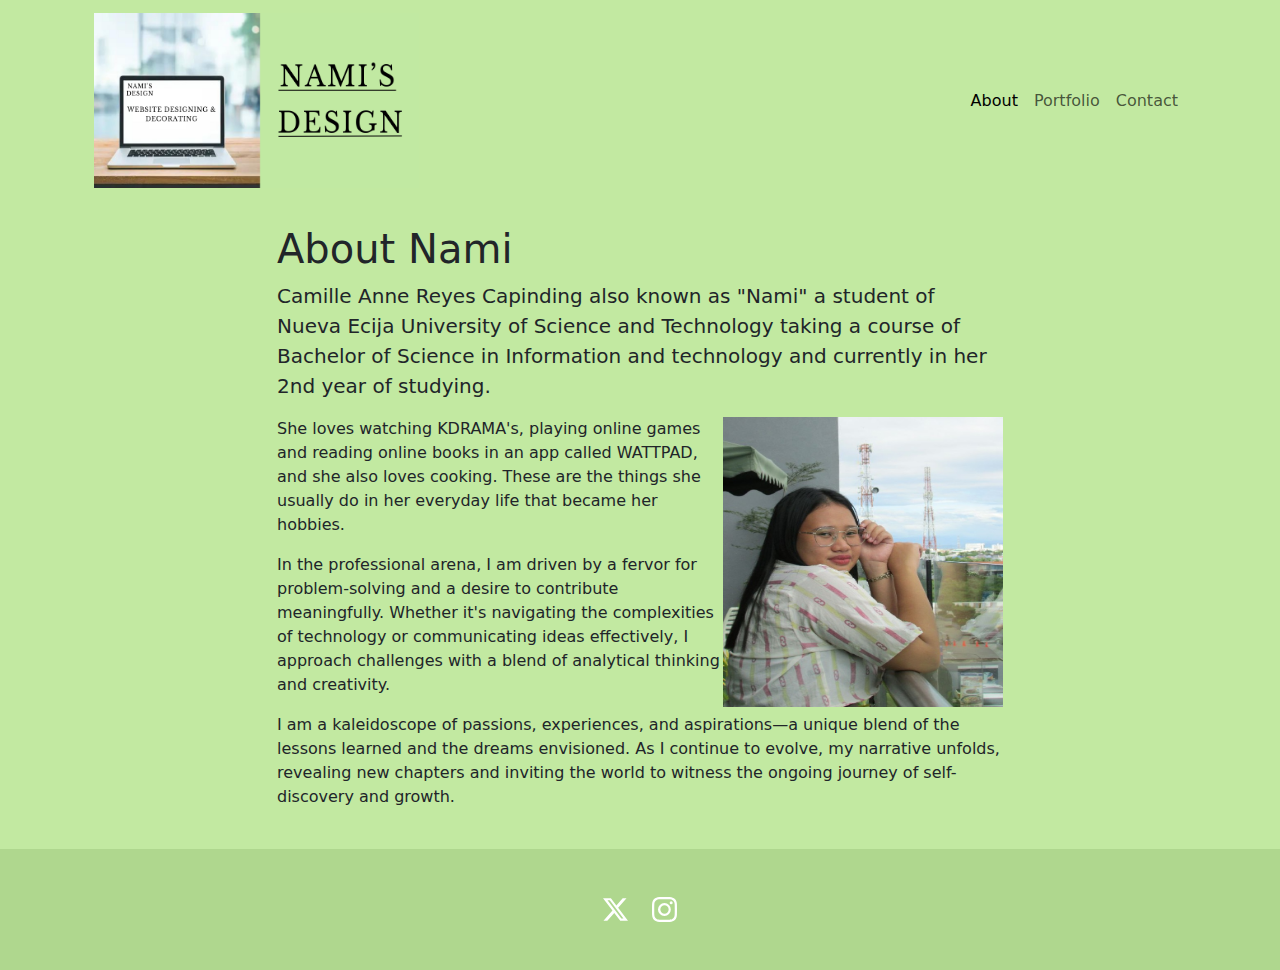
==== about.html @ 6096b685 "Add files via upload" ====
<!doctype html>
<html lang="en">
<head>
<!-- Required meta tags -->
<meta charset="utf-8">
<meta name="viewport" content="width=device-width, initial-scale=1">
<!-- Bootstrap CSS -->
<link href="https://cdn.jsdelivr.net/npm/bootstrap@5.3.2/dist/css/bootstrap.min.css" rel="stylesheet" integrity="sha384-T3c6CoIi6uLrA9TneNEoa7RxnatzjcDSCmG1MXxSR1GAsXEV/Dwwykc2MPK8M2HN" crossorigin="anonymous">
<link href="https://cdn.jsdelivr.net/npm/bootstrap@5.0.1/dist/css/bootstrap.min.css"
rel="stylesheet" integrity="sha384-
+0n0xVW2eSR5OomGNYDnhzAbDsOXxcvSN1TPprVMTNDbiYZCxYbOOl7+AMvyTG2x"
crossorigin="anonymous">
<link href="custom-starter.css" rel="stylesheet" >
<title>about | Nami's Designs</title>
</head>
<body>
<div class="container">
<nav class="navbar navbar-expand-lg navbar-light">
<div class="container">
<a class="navbar-brand" href="index.html">
<img src="capinding-title.jpg" width="325" height="175" alt="logo for Nami's Designs">
<span class="d-none">Nami's Designs</span>
</a>
<button
class="navbar-toggler"
type="button"
data-bs-toggle="collapse"
data-bs-target="#navbarNav"
aria-controls="navbarNav"
aria-expanded="false"
aria-label="Toggle Navigation"
>
<span class="navbar-toggler-icon"></span>
</button>
<div class="collapse navbar-collapse" id="navbarNav">
<ul class="navbar-nav ms-auto text-center">
<li class="nav-item">
<a href="about.html" class="nav-link active">About</a>
</li>

<li class="nav-item">
<a href="portfolio.html" class="nav-link">Portfolio</a>
</li>
<li class="nav-item">
<a href="contact.html" class="nav-link">Contact</a>
</li>
</ul>
</div>
</nav>
</div>
<main>
    <div class="singleCol mx-auto my-2 my-md-4">
        <div class="container overflow-hidden">
        <h1>About Nami</h1>
        <p class="lead">
            Camille Anne Reyes Capinding also known as "Nami" a student of Nueva Ecija University of Science and Technology taking a course of Bachelor of Science in Information and technology and currently in her 2nd year of studying.
        </p>
        <p class="text-center"><img src="capinding-pic.jpg" width="280"  height= "290"alt=" Nami's Portrait"
            class="float-sm-none float-md-end"></p>
        <p> She loves watching KDRAMA's, playing online games and reading online books in an app called WATTPAD, and she also loves cooking. These are the things she usually do in her everyday life that became her hobbies.</p>
        <p> In the professional arena, I am driven by a fervor for problem-solving and a desire to contribute meaningfully. Whether it's navigating the complexities of technology or communicating ideas effectively, I approach challenges with a blend of analytical thinking and creativity.</p>
        <p>I am a kaleidoscope of passions, experiences, and aspirations—a unique blend of the lessons learned and the dreams envisioned. As I continue to evolve, my narrative unfolds, revealing new chapters and inviting the world to witness the ongoing journey of self-discovery and growth.
        </p>
        </div>
    </div>

</main>
<footer class="py-5">
    <div class="d-flex flex-row justify-content-center">
        <a href="https://twitter.com"
            class="me-4">
            <svg xmlns="http://www.w3.org/2000/svg" width="25" height="25" fill="currentColor" class="bi bi-twitter-x" viewBox="0 0 16 16">
                <path d="M12.6.75h2.454l-5.36 6.142L16 15.25h-4.937l-3.867-5.07-4.425 5.07H.316l5.733-6.57L0 .75h5.063l3.495 4.633L12.601.75Zm-.86 13.028h1.36L4.323 2.145H2.865l8.875 11.633Z"/>
              </svg>
              

        </a>
        <a href="https://instagram.com">
            <svg xmlns="http://www.w3.org/2000/svg" width="25" height="25" fill="currentColor" class="bi bi-instagram" viewBox="0 0 16 16">
                <path d="M8 0C5.829 0 5.556.01 4.703.048 3.85.088 3.269.222 2.76.42a3.917 3.917 0 0 0-1.417.923A3.927 3.927 0 0 0 .42 2.76C.222 3.268.087 3.85.048 4.7.01 5.555 0 5.827 0 8.001c0 2.172.01 2.444.048 3.297.04.852.174 1.433.372 1.942.205.526.478.972.923 1.417.444.445.89.719 1.416.923.51.198 1.09.333 1.942.372C5.555 15.99 5.827 16 8 16s2.444-.01 3.298-.048c.851-.04 1.434-.174 1.943-.372a3.916 3.916 0 0 0 1.416-.923c.445-.445.718-.891.923-1.417.197-.509.332-1.09.372-1.942C15.99 10.445 16 10.173 16 8s-.01-2.445-.048-3.299c-.04-.851-.175-1.433-.372-1.941a3.926 3.926 0 0 0-.923-1.417A3.911 3.911 0 0 0 13.24.42c-.51-.198-1.092-.333-1.943-.372C10.443.01 10.172 0 7.998 0h.003zm-.717 1.442h.718c2.136 0 2.389.007 3.232.046.78.035 1.204.166 1.486.275.373.145.64.319.92.599.28.28.453.546.598.92.11.281.24.705.275 1.485.039.843.047 1.096.047 3.231s-.008 2.389-.047 3.232c-.035.78-.166 1.203-.275 1.485a2.47 2.47 0 0 1-.599.919c-.28.28-.546.453-.92.598-.28.11-.704.24-1.485.276-.843.038-1.096.047-3.232.047s-2.39-.009-3.233-.047c-.78-.036-1.203-.166-1.485-.276a2.478 2.478 0 0 1-.92-.598 2.48 2.48 0 0 1-.6-.92c-.109-.281-.24-.705-.275-1.485-.038-.843-.046-1.096-.046-3.233 0-2.136.008-2.388.046-3.231.036-.78.166-1.204.276-1.486.145-.373.319-.64.599-.92.28-.28.546-.453.92-.598.282-.11.705-.24 1.485-.276.738-.034 1.024-.044 2.515-.045v.002zm4.988 1.328a.96.96 0 1 0 0 1.92.96.96 0 0 0 0-1.92zm-4.27 1.122a4.109 4.109 0 1 0 0 8.217 4.109 4.109 0 0 0 0-8.217zm0 1.441a2.667 2.667 0 1 1 0 5.334 2.667 2.667 0 0 1 0-5.334z"/>
              </svg>

        </a>
</div>
</footer>
<script src="https://cdn.jsdelivr.net/npm/bootstrap@5.3.2/dist/js/bootstrap.bundle.min.js"
integrity="sha384-C6RzsynM9kWDrMNeT87bh95OGNyZPhcTNXj1NW7RuBCsyN/o0jlpcV8Qyq46cDfL" crossorigin="anonymous"></script>

<script src="https://cdn.jsdelivr.net/npm/bootstrap@5.3.2/dist/js/bootstrap.bundle.min.js"
integrity="sha384-C6RzsynM9kWDrMNeT87bh95OGNyZPhcTNXj1NW7RuBCsyN/o0jlpcV8Qyq46cDfL" crossorigin="anonymous"></script>

</body>
</html>
---- custom-starter.css ----
header{
    background: no-repeat center center;
    background-size: cover;
    color: white;
}

body{
    background-color:#C2E9A1;
}
.color-overlay{
    background-color:rgba(0,0,0,0.4);
    min-height: 60vh;
}
.singleCol{
    max-width: 750px;
    
}
footer{
    background-color: #AFD78E;
    
}
footer a{
   color: white;

}
footer:hover{
   color:#dfdfdf;
   
}
@media(max-width:767.98px){
    .color-overlay{
        min-height: 30vh;
    }
}
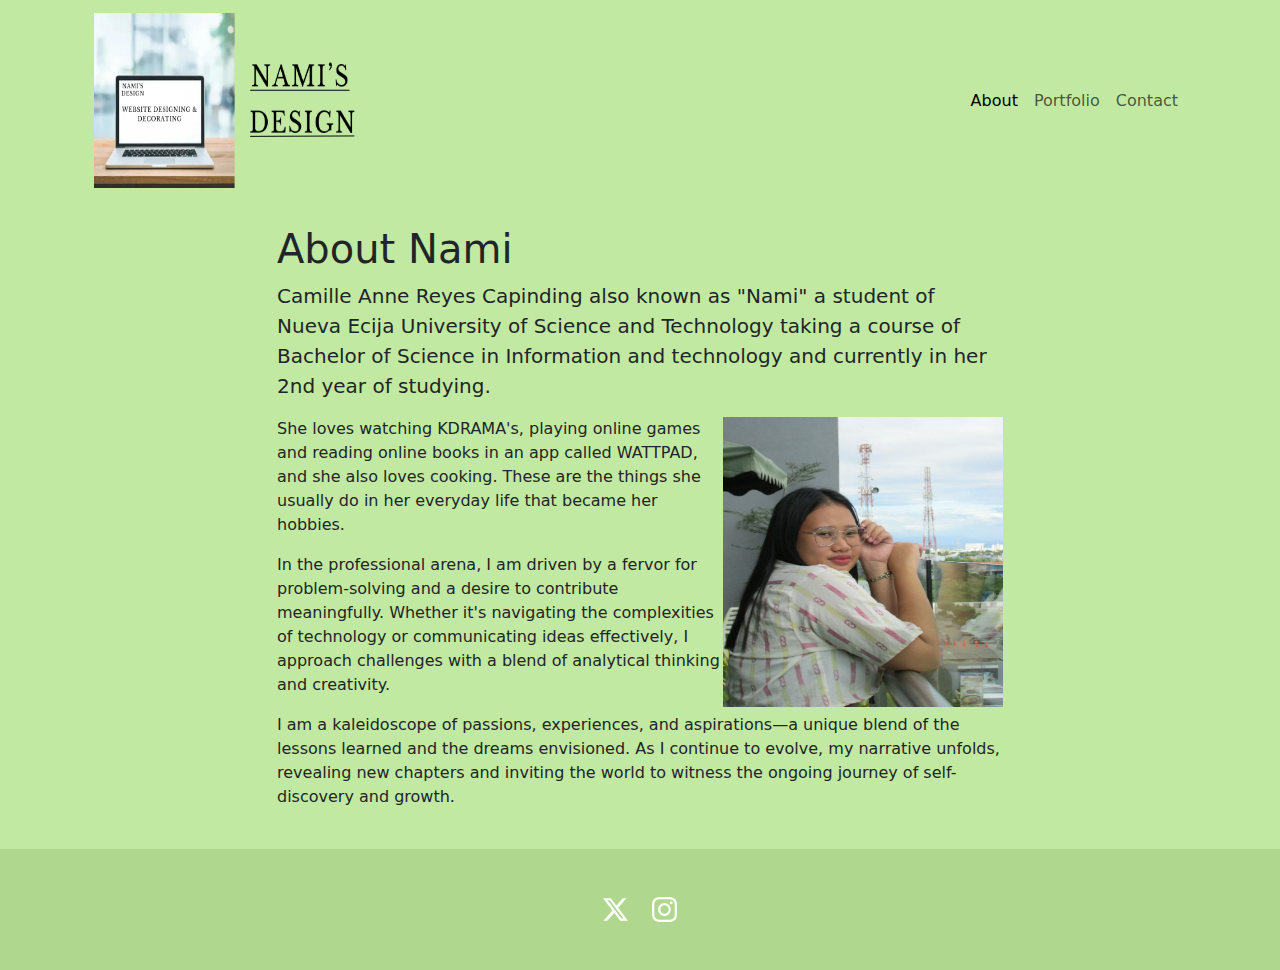
==== commit d80598a3: "Update about.html" ====
--- a/about.html
+++ b/about.html
@@ -18,7 +18,7 @@
 <nav class="navbar navbar-expand-lg navbar-light">
 <div class="container">
 <a class="navbar-brand" href="index.html">
-<img src="capinding-title.jpg" width="325" height="175" alt="logo for Nami's Designs">
+<img src="capinding-title.jpg" width="275" height="175" alt="logo for Nami's Designs">
 <span class="d-none">Nami's Designs</span>
 </a>
 <button
@@ -90,4 +90,4 @@
 integrity="sha384-C6RzsynM9kWDrMNeT87bh95OGNyZPhcTNXj1NW7RuBCsyN/o0jlpcV8Qyq46cDfL" crossorigin="anonymous"></script>
 
 </body>
-</html>+</html>
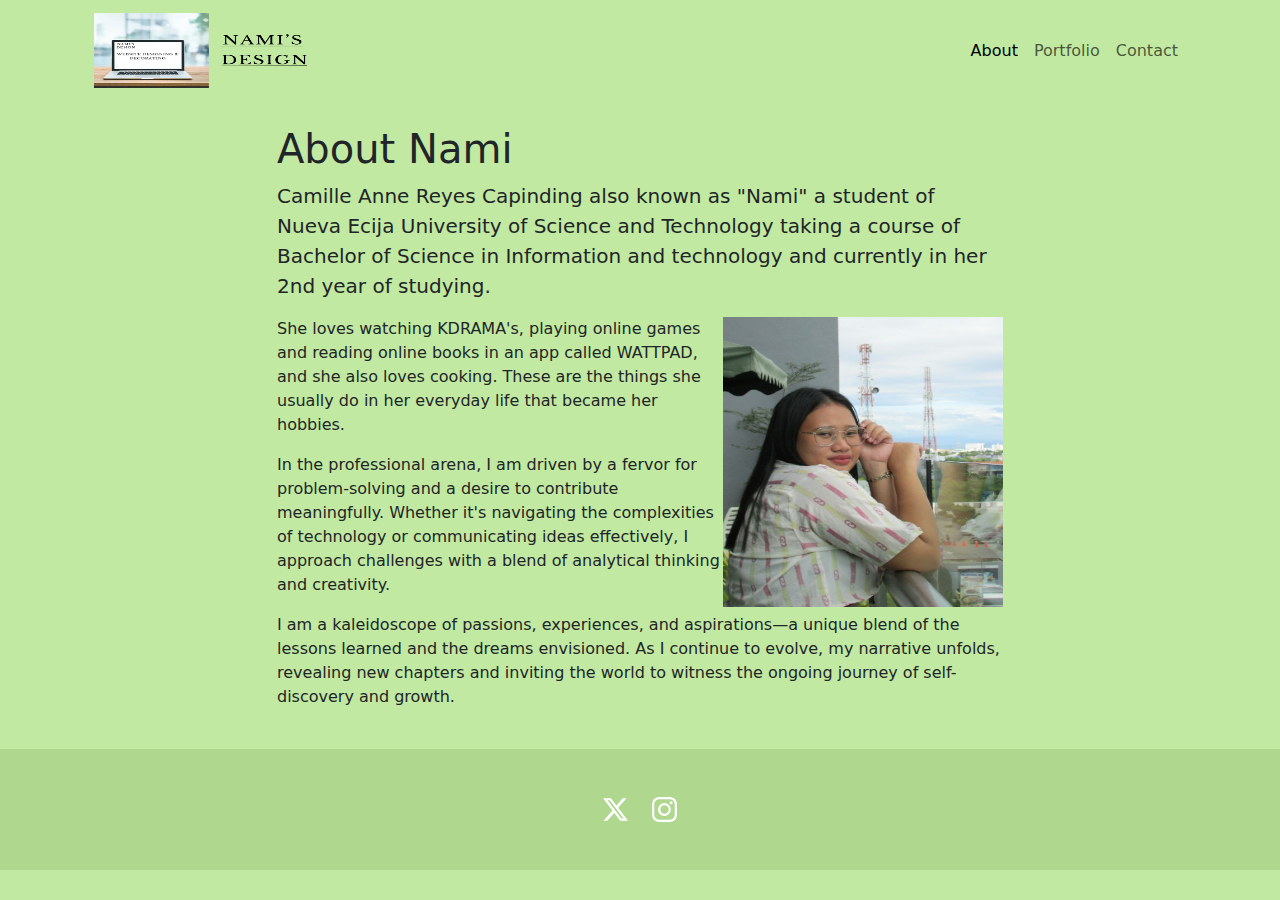
==== commit b814a8ba: "Update about.html" ====
--- a/about.html
+++ b/about.html
@@ -18,7 +18,7 @@
 <nav class="navbar navbar-expand-lg navbar-light">
 <div class="container">
 <a class="navbar-brand" href="index.html">
-<img src="capinding-title.jpg" width="275" height="175" alt="logo for Nami's Designs">
+<img src="capinding-title.jpg" width="225" height="75" alt="logo for Nami's Designs">
 <span class="d-none">Nami's Designs</span>
 </a>
 <button
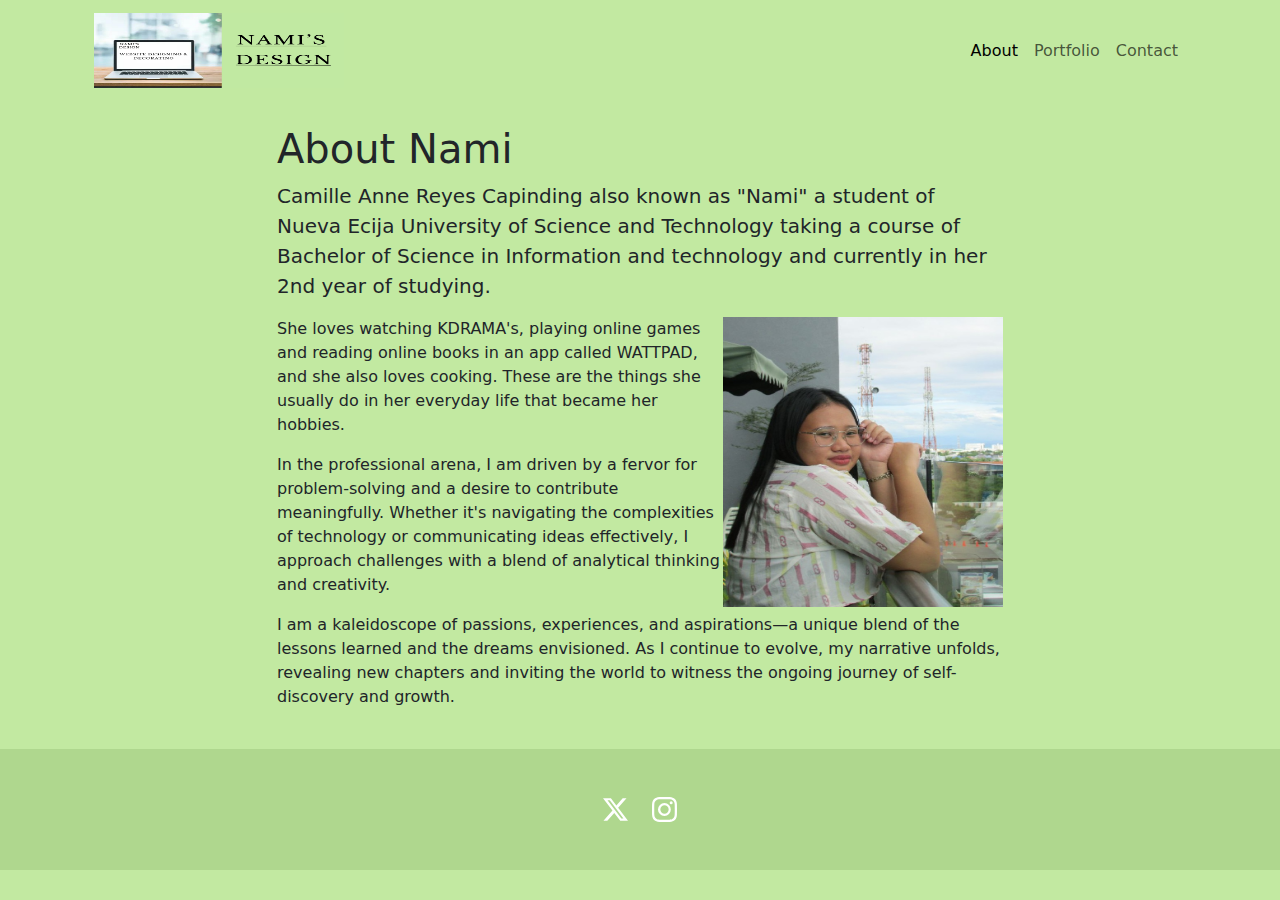
==== commit 638873f8: "Update about.html" ====
--- a/about.html
+++ b/about.html
@@ -18,7 +18,7 @@
 <nav class="navbar navbar-expand-lg navbar-light">
 <div class="container">
 <a class="navbar-brand" href="index.html">
-<img src="capinding-title.jpg" width="225" height="75" alt="logo for Nami's Designs">
+<img src="capinding-title.jpg" width="250" height="75" alt="logo for Nami's Designs">
 <span class="d-none">Nami's Designs</span>
 </a>
 <button
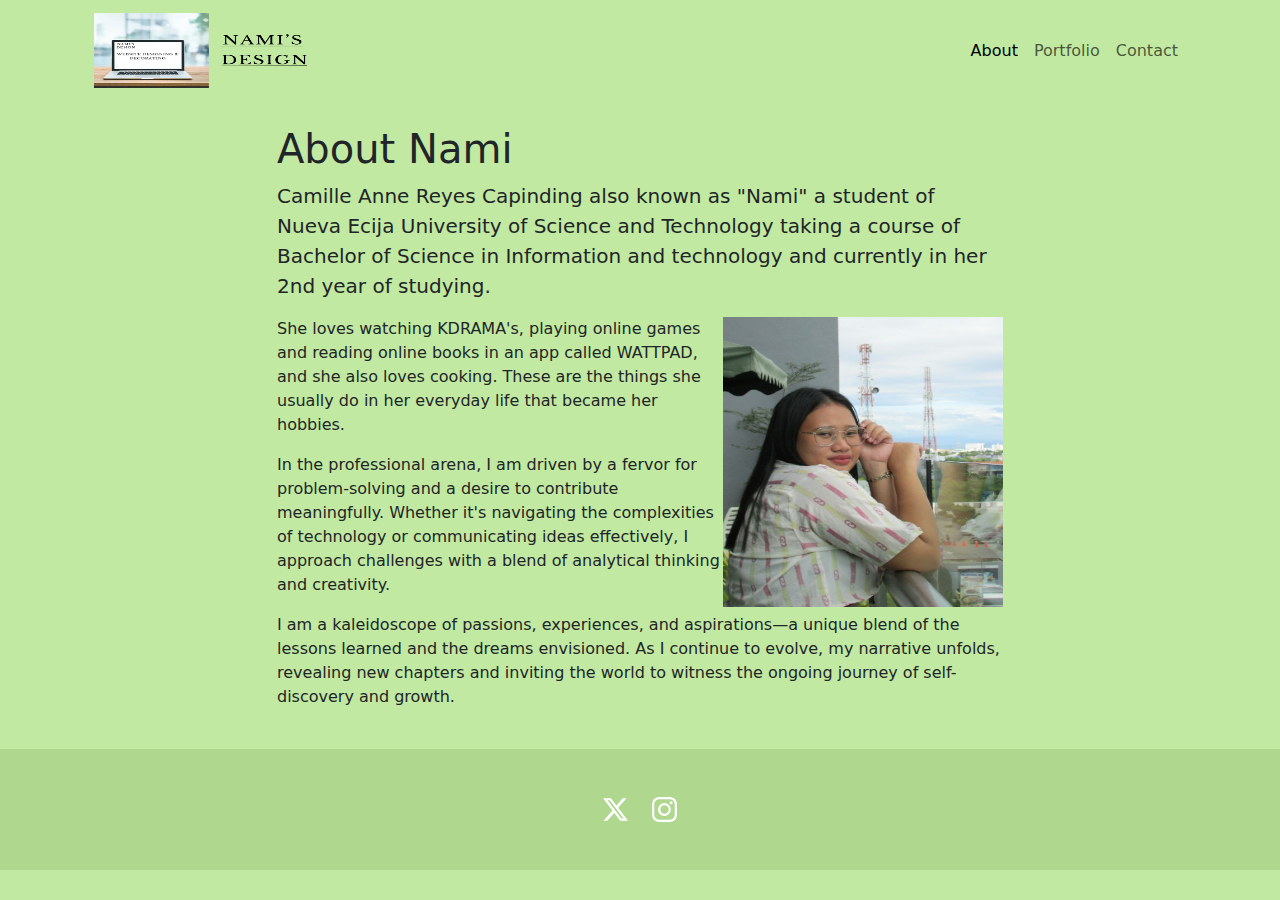
==== commit c8f47201: "Update about.html" ====
--- a/about.html
+++ b/about.html
@@ -18,7 +18,7 @@
 <nav class="navbar navbar-expand-lg navbar-light">
 <div class="container">
 <a class="navbar-brand" href="index.html">
-<img src="capinding-title.jpg" width="250" height="75" alt="logo for Nami's Designs">
+<img src="capinding-title.jpg" width="225" height="75" alt="logo for Nami's Designs">
 <span class="d-none">Nami's Designs</span>
 </a>
 <button
